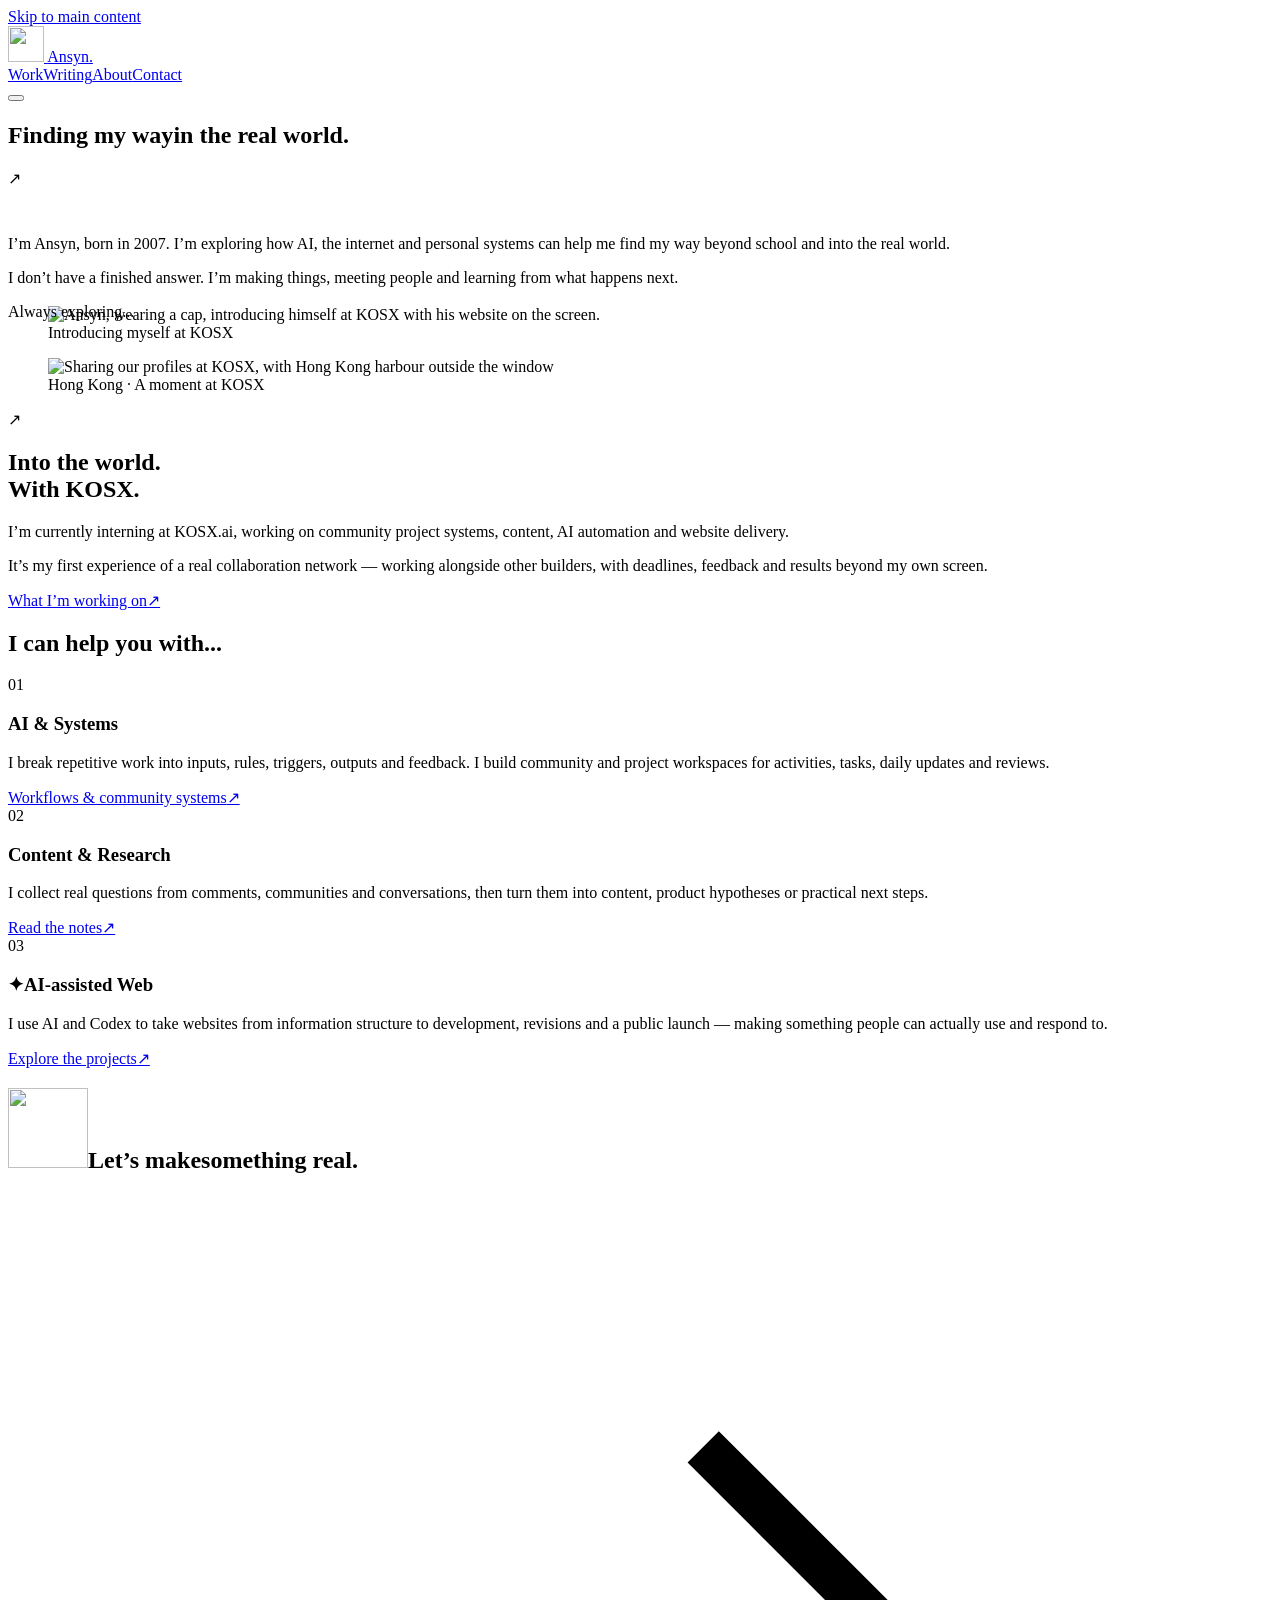
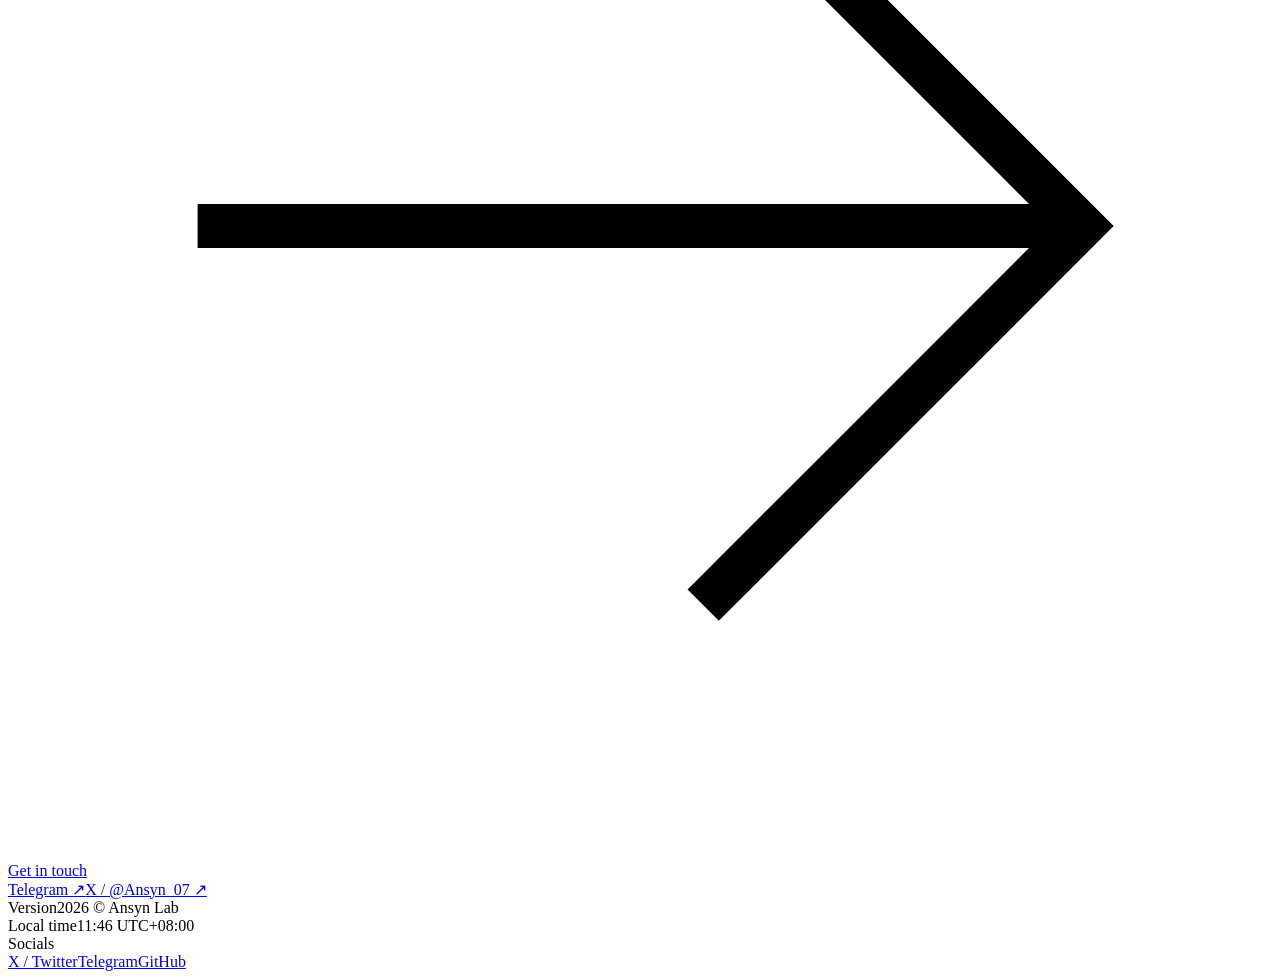
==== about/index.html @ e13b0592 "Add curved page transitions across the site" ====
<!DOCTYPE html><html lang="en"> <head><meta charset="UTF-8"><meta name="viewport" content="width=device-width"><meta name="generator" content="Astro v5.18.2"><meta name="description" content="Born in 2007 and exploring the real world with AI. Learning systems, open-source experiments and collaboration at KOSX."><meta name="keywords" content="安寻, Ansyn, AI个人成长, 07后, 学习系统, Building in public, 个人系统, AI创业, Web3学习"><meta name="theme-color" content="#fdfdfd"><link rel="canonical" href="https://7-an.github.io/ansyn-lab-preview/about/"><link rel="icon" type="image/svg+xml" href="/ansyn-lab-preview/favicon.svg"><meta property="og:type" content="website"><meta property="og:locale" content="en_US"><meta property="og:site_name" content="Ansyn Lab"><meta property="og:title" content="About Ansyn | Ansyn Lab"><meta property="og:description" content="Born in 2007 and exploring the real world with AI. Learning systems, open-source experiments and collaboration at KOSX."><meta property="og:url" content="https://7-an.github.io/ansyn-lab-preview/about/"><meta property="og:image" content="https://7-an.github.io/ansyn-lab-preview/og.png"><meta name="twitter:card" content="summary_large_image"><meta name="twitter:title" content="About Ansyn | Ansyn Lab"><meta name="twitter:description" content="Born in 2007 and exploring the real world with AI. Learning systems, open-source experiments and collaboration at KOSX."><meta name="twitter:image" content="https://7-an.github.io/ansyn-lab-preview/og.png"><title>About Ansyn | Ansyn Lab</title><script>
      document.documentElement.classList.add("js");
      try { document.documentElement.lang = localStorage.getItem("ansyn-language") === "zh-CN" ? "zh-CN" : "en"; } catch { /* Use English when storage is unavailable. */ }
    </script><script>
      try {
        const pending = JSON.parse(sessionStorage.getItem('ansyn-page-transition') || 'null');
        sessionStorage.removeItem('ansyn-page-transition');
        const reduced = matchMedia('(prefers-reduced-motion: reduce)').matches || new URLSearchParams(location.search).get('motion') === 'reduce';
        if (pending && pending.url === location.href && Date.now() - pending.at < 20000 && !reduced) {
          document.documentElement.dataset.transitionIncoming = '';
          document.documentElement.dataset.transitionTitle = String(pending.title).slice(0, 40);
          if (pending.keyboard) document.documentElement.dataset.transitionKeyboard = '';
          // Fail open if a module fails to load: the page remains usable.
          setTimeout(() => {
            if (!document.documentElement.hasAttribute('data-transition-incoming')) return;
            window.dispatchEvent(new Event('page-transition-release'));
            const curtain = document.querySelector('[data-page-transition]');
            if (curtain?.open) curtain.close();
            document.documentElement.removeAttribute('data-transition-incoming');
            document.documentElement.removeAttribute('data-page-transitioning');
          }, 6000);
        }
      } catch { /* Direct navigation remains available without session storage. */ }
    </script><script type="application/ld+json">{"@context":"https://schema.org","@type":"WebSite","name":"About Ansyn | Ansyn Lab","headline":"About Ansyn | Ansyn Lab","description":"Born in 2007 and exploring the real world with AI. Learning systems, open-source experiments and collaboration at KOSX.","url":"https://7-an.github.io/ansyn-lab-preview/about/","inLanguage":"en","author":{"@type":"Person","name":"安寻 Ansyn","url":"https://ansyn-lab.vercel.app","sameAs":["https://x.com/Ansyn_07","https://t.me/Ansyn_7"]}}</script><link rel="stylesheet" href="/ansyn-lab-preview/_astro/about.DKI-j1vG.css">
<link rel="stylesheet" href="/ansyn-lab-preview/_astro/about.D10Y-CHf.css">
<link rel="stylesheet" href="/ansyn-lab-preview/_astro/about.BimzrErr.css"><meta name="robots" content="noindex, nofollow" /></head> <body data-native-scroll="true"> <dialog class="page-transition" data-page-transition aria-labelledby="page-transition-label" data-preserve-language data-lenis-prevent> <div class="page-transition-screen" aria-hidden="true"> <div class="page-transition-curve is-top"><i></i></div> <div class="page-transition-curve is-bottom"><i></i></div> </div> <p id="page-transition-label" class="page-transition-label"><span aria-hidden="true"></span><span data-transition-label></span></p> </dialog> <script>
  // Populate the handoff before the first paint, even while modules are loading.
  const transitionLabel = document.querySelector('[data-transition-label]');
  if (transitionLabel) transitionLabel.textContent = document.documentElement.dataset.transitionTitle || '';
</script> <script type="module" src="/ansyn-lab-preview/_astro/PageTransition.astro_astro_type_script_index_0_lang.D34nHIJd.js"></script>  <a class="skip-link" href="#main-content">Skip to main content</a>  <main id="main-content">  <script>
  if (new URLSearchParams(location.search).get("motion") === "reduce") document.documentElement.setAttribute("data-reduced", "");
</script> <div class="about-page" lang="en"> <header class="site-navigation" data-site-navigation data-astro-cid-3ef6ksr2> <a class="site-identity" href="/ansyn-lab-preview/" aria-label="Ansyn Lab home" data-astro-cid-3ef6ksr2> <img src="/ansyn-lab-preview/ansyn-avatar-transparent.png" alt="" width="36" height="36" data-astro-cid-3ef6ksr2> <span class="site-identity-name" data-astro-cid-3ef6ksr2>Ansyn<span class="site-identity-dot" data-astro-cid-3ef6ksr2>.</span></span> </a> <nav class="site-nav-links" aria-label="Main navigation" data-astro-cid-3ef6ksr2> <a href="/ansyn-lab-preview/work/" data-astro-cid-3ef6ksr2>Work</a><a href="/ansyn-lab-preview/writing/" data-astro-cid-3ef6ksr2>Writing</a><a href="/ansyn-lab-preview/about/" data-astro-cid-3ef6ksr2 aria-current="page">About</a><a href="#contact" data-astro-cid-3ef6ksr2>Contact</a> <button class="language-switch" data-language-toggle type="button" hidden aria-label="Switch to Chinese" data-astro-cid-3ef6ksr2>中文</button> </nav> <button class="site-menu-toggle" aria-label="Open navigation menu" aria-haspopup="dialog" aria-controls="site-menu" aria-expanded="false" data-astro-cid-3ef6ksr2><span data-astro-cid-3ef6ksr2></span><span data-astro-cid-3ef6ksr2></span></button> </header> <dialog id="site-menu" class="site-menu" aria-label="Site navigation" data-lenis-prevent data-astro-cid-3ef6ksr2> <div class="site-menu-scrim" data-menu-dismiss aria-hidden="true" data-astro-cid-3ef6ksr2></div> <div class="site-menu-panel" data-astro-cid-3ef6ksr2> <div class="site-menu-curve" aria-hidden="true" data-astro-cid-3ef6ksr2><i data-astro-cid-3ef6ksr2></i></div> <div class="site-menu-inner" data-astro-cid-3ef6ksr2> <div class="menu-language-row" data-astro-cid-3ef6ksr2><p class="site-menu-label" data-astro-cid-3ef6ksr2>Navigation</p><button class="language-switch" data-language-toggle type="button" hidden aria-label="Switch to Chinese" data-astro-cid-3ef6ksr2>中文</button></div> <nav aria-label="Full navigation" data-astro-cid-3ef6ksr2><a style="--menu-index:0" href="/ansyn-lab-preview/" data-astro-cid-3ef6ksr2>Home</a><a style="--menu-index:1" href="/ansyn-lab-preview/work/" data-astro-cid-3ef6ksr2>Work</a><a style="--menu-index:2" href="/ansyn-lab-preview/writing/" data-astro-cid-3ef6ksr2>Writing</a><a style="--menu-index:3" href="/ansyn-lab-preview/about/" data-astro-cid-3ef6ksr2 aria-current="page">About</a><a style="--menu-index:4" href="#contact" data-astro-cid-3ef6ksr2>Contact</a></nav> <div class="site-menu-bottom" data-astro-cid-3ef6ksr2><p class="site-menu-label" data-astro-cid-3ef6ksr2>Elsewhere</p><div class="site-menu-socials" data-astro-cid-3ef6ksr2><a href="https://x.com/Ansyn_07" target="_blank" rel="noreferrer" data-astro-cid-3ef6ksr2>X / Twitter ↗</a><a href="https://t.me/Ansyn_7" target="_blank" rel="noreferrer" data-astro-cid-3ef6ksr2>Telegram ↗</a><a href="https://github.com/7-an" target="_blank" rel="noreferrer" data-astro-cid-3ef6ksr2>GitHub ↗</a></div></div> </div> </div> <button class="site-menu-close" aria-label="Close navigation menu" data-astro-cid-3ef6ksr2><span data-astro-cid-3ef6ksr2></span><span data-astro-cid-3ef6ksr2></span></button> </dialog> <script type="module">const n=document.querySelector("[data-site-navigation]"),t=document.querySelector("#site-menu");if(n&&t){const s=n.querySelector(".site-menu-toggle"),E=n.querySelector(".site-nav-links"),L=n.querySelector(".site-identity"),r=t.querySelector(".site-menu-close"),g=t.querySelector(".site-menu-panel"),S=n.classList.contains("is-home"),v=matchMedia("(max-width: 600px)"),A=matchMedia("(prefers-reduced-motion: reduce)"),y=document.querySelector(".home-footer, .about-contact, .site-footer");let b="",h="",c=!1,a=!1,d=0,o=null;const p=()=>{c=!1;const e=scrollY>180;n.classList.toggle("is-condensed",e),n.classList.toggle("is-dark",!!y&&y.getBoundingClientRect().top<65),E.inert=e||v.matches,s.inert=!e&&!v.matches,L.inert=e&&!S},u=()=>{c||(c=!0,requestAnimationFrame(p))};addEventListener("scroll",u,{passive:!0}),addEventListener("resize",u),addEventListener("pageshow",u),p(),s.addEventListener("click",()=>{t.open||(b=document.body.style.overflow,h=document.documentElement.style.scrollbarGutter,document.documentElement.style.scrollbarGutter="stable",document.body.style.overflow="hidden",r.autofocus=!0,t.showModal(),s.setAttribute("aria-expanded","true"),r.focus({preventScroll:!0}),g.getBoundingClientRect(),d=requestAnimationFrame(()=>t.classList.add("is-visible")))});const i=async e=>{!t.open||a||(a=!0,cancelAnimationFrame(d),t.classList.remove("is-visible"),g.getBoundingClientRect(),!A.matches&&!document.documentElement.hasAttribute("data-reduced")&&await Promise.allSettled(t.getAnimations({subtree:!0}).map(l=>l.finished)),t.close(),a=!1,e?.())};r.addEventListener("click",()=>{i()}),t.addEventListener("cancel",e=>{e.preventDefault(),i()}),t.addEventListener("click",e=>{const l=e.target instanceof Element?e.target:null,m=l?.closest("a");if(m){const f=m.getAttribute("href")??"";!e.metaKey&&!e.ctrlKey&&!e.shiftKey&&!e.altKey&&m.target!=="_blank"&&(e.preventDefault(),o=f.startsWith("#")?document.getElementById(f.slice(1)):null,i(()=>location.assign(f)))}else l?.hasAttribute("data-menu-dismiss")&&i()}),t.addEventListener("close",()=>{cancelAnimationFrame(d),t.classList.remove("is-visible"),document.body.style.overflow=b,document.documentElement.style.scrollbarGutter=h,s.setAttribute("aria-expanded","false"),o?(o.setAttribute("tabindex","-1"),o.focus({preventScroll:!0}),o=null):s.focus({preventScroll:!0})})}</script>  <div class="about-light"> <section class="about-intro about-medium" aria-labelledby="about-title"> <h1 id="about-title"><span>Finding my way</span><span>in the real world.</span></h1> </section> <div class="about-divider about-medium" aria-hidden="true"> <div class="about-rule"></div> <div class="about-digital-ball"><div class="about-wire-globe" aria-hidden="true"><div class="about-globe-wrap"><i></i><i></i><i></i><b></b><b></b></div></div></div> </div> <section class="about-photo-section about-wide" aria-label="About Ansyn"> <div class="about-intro-copy"><span class="about-arrow" aria-hidden="true">↗</span> <div data-about-drift="0.04"><p>I’m Ansyn, born in 2007. I’m exploring how AI, the internet and personal systems can help me find my way beyond school and into the real world.</p><p>I don’t have a finished answer. I’m making things, meeting people and learning from what happens next.</p><p class="about-exploring">Always exploring<span class="about-dots">...</span></p></div> </div> <figure class="about-main-photo"><div class="about-image-window"><img src="/ansyn-lab-preview/images/kosx-introduction-original.jpg" alt="Ansyn, wearing a cap, introducing himself at KOSX with his website on the screen." width="3235" height="1819" fetchpriority="high"></div><figcaption>Introducing myself at KOSX</figcaption></figure> </section> <section class="about-chapter about-medium" id="kosx-chapter" aria-labelledby="about-chapter-title"> <figure><div class="about-image-window"><img src="/ansyn-lab-preview/images/kosx-field-note.jpg" alt="Sharing our profiles at KOSX, with Hong Kong harbour outside the window" width="1200" height="1594" loading="lazy"></div><figcaption>Hong Kong · A moment at KOSX</figcaption></figure> <div class="about-chapter-copy"><span class="about-chapter-mark" aria-hidden="true">↗</span><h2 id="about-chapter-title">Into the world.<br>With KOSX.</h2><p>I’m currently interning at KOSX.ai, working on community project systems, content, AI automation and website delivery.</p><p>It’s my first experience of a real collaboration network — working alongside other builders, with deadlines, feedback and results beyond my own screen.</p><a class="about-inline-link" href="/ansyn-lab-preview/work/#kosx">What I’m working on<span aria-hidden="true">↗</span></a></div> </section> <section class="about-practices about-wide" id="capabilities" aria-labelledby="about-practices-title"> <h2 id="about-practices-title">I can help you with<span class="about-dots">...</span></h2> <div class="about-practice-grid"><article><span class="about-number">01</span><div class="about-rule"></div><h3>AI &amp; Systems</h3><p>I break repetitive work into inputs, rules, triggers, outputs and feedback. I build community and project workspaces for activities, tasks, daily updates and reviews.</p><a class="about-inline-link" href="/ansyn-lab-preview/work/#kosx">Workflows &amp; community systems<span aria-hidden="true">↗</span></a></article><article><span class="about-number">02</span><div class="about-rule"></div><h3>Content &amp; Research</h3><p>I collect real questions from comments, communities and conversations, then turn them into content, product hypotheses or practical next steps.</p><a class="about-inline-link" href="/ansyn-lab-preview/writing/">Read the notes<span aria-hidden="true">↗</span></a></article><article><span class="about-number">03</span><div class="about-rule"></div><h3><span class="about-spark" aria-hidden="true">✦</span>AI-assisted Web</h3><p>I use AI and Codex to take websites from information structure to development, revisions and a public launch — making something people can actually use and respond to.</p><a class="about-inline-link" href="/ansyn-lab-preview/work/">Explore the projects<span aria-hidden="true">↗</span></a></article></div> </section> </div> </div> <script type="module">function q(){const o=document.querySelector(".about-page");if(!o)return;const u=matchMedia("(prefers-reduced-motion: reduce)"),b=()=>u.matches||document.documentElement.hasAttribute("data-reduced")||new URLSearchParams(location.search).get("motion")==="reduce",d=o.querySelector(".about-light"),l=o.querySelector(".about-practices"),h=o.querySelector(".about-photo-section"),g=o.querySelector(".about-arrow"),m=o.querySelector(".about-spark"),y=[...o.querySelectorAll("[data-about-image]")],p=o.querySelector("[data-about-drift]"),a=n=>Math.max(0,Math.min(1,n));let c=!1;const f=()=>{c=!1;const n=innerHeight,r=b();if(d&&l){const e=l.getBoundingClientRect(),t=a((n-e.top+e.height*.25)/(e.height*1.25)),s=Math.round(253-13*(r?1:t));d.style.setProperty("--about-surface",`rgb(${s},${s},${s})`),m&&(m.style.transform=r?"none":`rotate(${t*90}deg)`)}for(const e of y){const t=e.parentElement.getBoundingClientRect(),s=a((n-t.top)/(n+t.height));e.style.transform=r?"none":`translateY(${(s-.5)*t.height*.12}px)`}if(h){const e=h.getBoundingClientRect(),t=a((n-e.top)/(n+e.height));g&&(g.style.transform=`rotate(${45+(r?0:t*60)}deg)`),p&&(p.style.transform=r?"none":`translateY(${t*45}px)`)}},i=()=>{c||(c=!0,requestAnimationFrame(f))};addEventListener("scroll",i,{passive:!0}),addEventListener("resize",i),u.addEventListener("change",i),f()}q();</script>   </main> <footer id="contact" class="about-contact" lang="en"> <span id="about-contact" class="about-contact-anchor" aria-hidden="true"></span> <div class="about-footer-curve" aria-hidden="true"></div> <div class="about-contact-inner"> <div class="about-contact-heading"><h2><span><img src="/ansyn-lab-preview/ansyn-avatar-transparent.png" alt="" width="80" height="80">Let’s make</span><span>something real.</span></h2><span class="about-contact-arrow" aria-hidden="true"><svg viewBox="0 0 40 40" fill="none"><path d="M6 20h28M22 8l12 12-12 12" stroke="currentColor" stroke-width="1.4"></path></svg></span></div> <div class="about-contact-rule"><a class="about-contact-ball" href="https://t.me/Ansyn_7" target="_blank" rel="noreferrer" data-magnet>Get in touch</a></div> <div class="about-contact-links"><a href="https://t.me/Ansyn_7" target="_blank" rel="noreferrer" data-magnet><span>Telegram ↗</span></a><a href="https://x.com/Ansyn_07" target="_blank" rel="noreferrer" data-magnet><span>X / @Ansyn_07 ↗</span></a></div> </div> <div class="about-contact-bottom"><div><span class="about-micro">Version</span><span>2026 © Ansyn Lab</span></div><div><span class="about-micro">Local time</span><span><time data-about-time></time> UTC+08:00</span></div><div class="about-contact-socials"><span class="about-micro">Socials</span><nav aria-label="Social links"><a href="https://x.com/Ansyn_07" target="_blank" rel="noreferrer">X / Twitter</a><a href="https://t.me/Ansyn_7" target="_blank" rel="noreferrer">Telegram</a><a href="https://github.com/7-an" target="_blank" rel="noreferrer">GitHub</a></nav></div></div> </footer> <script type="module">function v(){const e=document.querySelector(".about-contact");if(!e)return;const u=matchMedia("(prefers-reduced-motion: reduce)"),i=()=>u.matches||document.documentElement.hasAttribute("data-reduced")||new URLSearchParams(location.search).get("motion")==="reduce",s=e.querySelector(".about-contact-arrow"),c=e.querySelector(".about-contact-ball");let h=0;const f=()=>{h=0;const t=e.getBoundingClientRect(),o=Math.max(0,Math.min(1,(innerHeight-t.top)/Math.min(innerHeight,t.height))),a=Math.max(140,Math.min(220,innerHeight*.22));if(e.style.setProperty("--about-curve",`${i()?0:(1-o)*a}px`),e.style.setProperty("--about-footer-drift",`${i()?0:(1-o)*-65}px`),document.body.classList.toggle("about-dark-footer",t.top<innerHeight-40),s&&c){const r=s.getBoundingClientRect(),d=c.getBoundingClientRect(),b=Math.atan2(d.top+d.height/2-r.top-r.height/2,d.left+d.width/2-r.left-r.width/2)*180/Math.PI;s.style.setProperty("--contact-arrow-angle",`${b}deg`)}},n=()=>{h||(h=requestAnimationFrame(f))};if(addEventListener("scroll",n,{passive:!0}),addEventListener("resize",n),addEventListener("pageshow",n),u.addEventListener("change",n),"ResizeObserver"in window){const t=new ResizeObserver(n);t.observe(e),s?.parentElement&&t.observe(s.parentElement)}f();const l=e.querySelector("[data-about-time]"),m=new Intl.DateTimeFormat("en-GB",{timeZone:"Asia/Shanghai",hour:"2-digit",minute:"2-digit",hour12:!1}),g=()=>{const t=new Date;l&&(l.textContent=m.format(t),l.setAttribute("datetime",t.toISOString()))};g();const p=setInterval(g,3e4);addEventListener("pagehide",()=>clearInterval(p),{once:!0}),e.querySelectorAll("[data-magnet]").forEach(t=>{let o;t.addEventListener("pointermove",a=>{if(i()||a.pointerType!=="mouse"||innerWidth<600)return;const r=t.getBoundingClientRect();o?.cancel(),t.style.transform=`translate(${(a.clientX-r.left-r.width/2)*.18}px,${(a.clientY-r.top-r.height/2)*.18}px)`,t===c&&n()}),t.addEventListener("pointerleave",()=>{const a=t.style.transform||"translate(0,0)";t.style.transform="translate(0,0)",t===c&&n(),!i()&&(o=t.animate([{transform:a},{transform:"translate(-2px,1px)",offset:.55},{transform:"translate(0,0)"}],{duration:650,easing:"cubic-bezier(.16,1,.3,1)"}),t===c&&o.finished.then(n).catch(()=>{}))}),u.addEventListener("change",()=>{i()&&(o?.cancel(),t.style.transform="none",n())})})}v();</script>  <script type="module" src="/ansyn-lab-preview/_astro/BaseLayout.astro_astro_type_script_index_0_lang.D_LC0S1R.js"></script> <!-- Background music is temporarily disabled; retain MusicToggle for a future licensed track. --> <script type="module" src="/ansyn-lab-preview/_astro/BaseLayout.astro_astro_type_script_index_1_lang.D2a7Ufsa.js"></script> </body> </html>
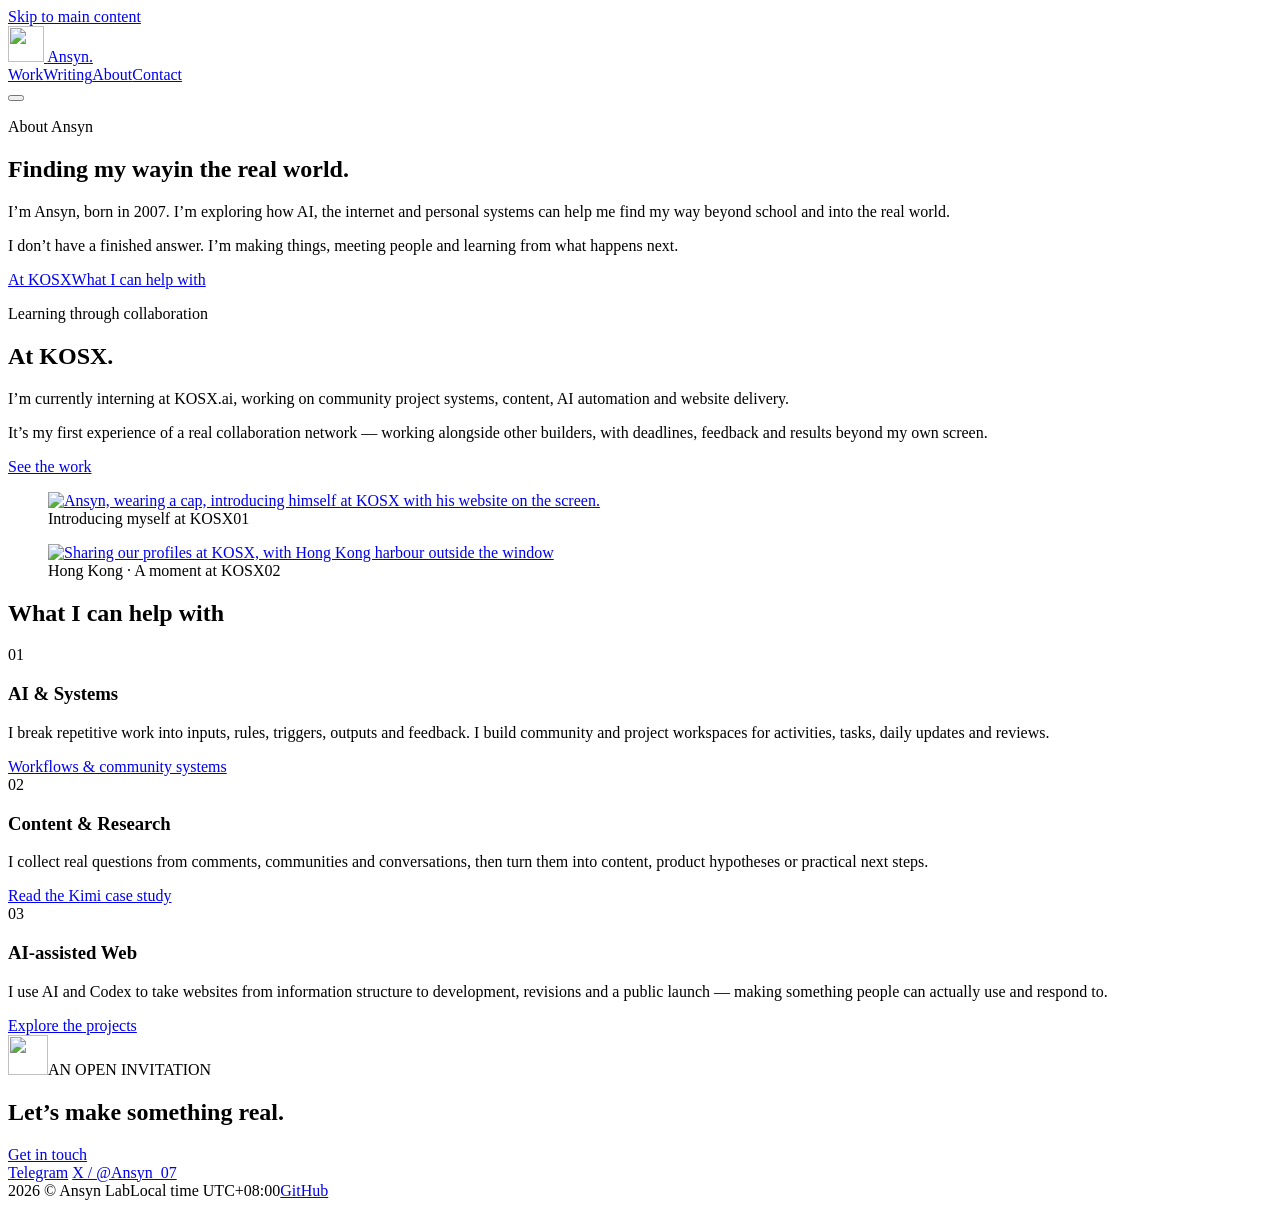
==== commit 3140f2e0: "checkpoint: preserve reviewed Ansyn preview before publication" ====
--- a/about/index.html
+++ b/about/index.html
@@ -1,32 +1,131 @@
-<!DOCTYPE html><html lang="en"> <head><meta charset="UTF-8"><meta name="viewport" content="width=device-width"><meta name="generator" content="Astro v5.18.2"><meta name="description" content="Born in 2007 and exploring the real world with AI. Learning systems, open-source experiments and collaboration at KOSX."><meta name="keywords" content="安寻, Ansyn, AI个人成长, 07后, 学习系统, Building in public, 个人系统, AI创业, Web3学习"><meta name="theme-color" content="#fdfdfd"><link rel="canonical" href="https://7-an.github.io/ansyn-lab-preview/about/"><link rel="icon" type="image/svg+xml" href="/ansyn-lab-preview/favicon.svg"><meta property="og:type" content="website"><meta property="og:locale" content="en_US"><meta property="og:site_name" content="Ansyn Lab"><meta property="og:title" content="About Ansyn | Ansyn Lab"><meta property="og:description" content="Born in 2007 and exploring the real world with AI. Learning systems, open-source experiments and collaboration at KOSX."><meta property="og:url" content="https://7-an.github.io/ansyn-lab-preview/about/"><meta property="og:image" content="https://7-an.github.io/ansyn-lab-preview/og.png"><meta name="twitter:card" content="summary_large_image"><meta name="twitter:title" content="About Ansyn | Ansyn Lab"><meta name="twitter:description" content="Born in 2007 and exploring the real world with AI. Learning systems, open-source experiments and collaboration at KOSX."><meta name="twitter:image" content="https://7-an.github.io/ansyn-lab-preview/og.png"><title>About Ansyn | Ansyn Lab</title><script>
+<!DOCTYPE html><html lang="en" data-page-name-en="About" data-page-name-zh="关于">
+<head><meta charset="UTF-8"><meta name="viewport" content="width=device-width"><meta name="generator" content="Astro v5.18.2"><meta name="description" content="Born in 2007 and exploring the real world with AI. Learning systems, open-source experiments and collaboration at KOSX."><meta name="keywords" content="安寻, Ansyn, AI个人成长, 07后, 学习系统, Building in public, 个人系统, AI创业, Web3学习"><meta name="theme-color" content="#fdfdfd"><link rel="canonical" href="https://7-an.github.io/ansyn-lab-preview/about/"><link rel="icon" type="image/png" sizes="32x32" href="/ansyn-lab-preview/favicon-avatar-32.png"><link rel="icon" type="image/svg+xml" href="/ansyn-lab-preview/favicon-avatar.svg"><meta property="og:type" content="website"><meta property="og:locale" content="en_US"><meta property="og:site_name" content="Ansyn Lab"><meta property="og:title" content="About Ansyn | Ansyn Lab"><meta property="og:description" content="Born in 2007 and exploring the real world with AI. Learning systems, open-source experiments and collaboration at KOSX."><meta property="og:url" content="https://7-an.github.io/ansyn-lab-preview/about/"><meta property="og:image" content="https://7-an.github.io/ansyn-lab-preview/og.png"><meta name="twitter:card" content="summary_large_image"><meta name="twitter:title" content="About Ansyn | Ansyn Lab"><meta name="twitter:description" content="Born in 2007 and exploring the real world with AI. Learning systems, open-source experiments and collaboration at KOSX."><meta name="twitter:image" content="https://7-an.github.io/ansyn-lab-preview/og.png"><title>About Ansyn | Ansyn Lab</title><script>
       document.documentElement.classList.add("js");
       try { document.documentElement.lang = localStorage.getItem("ansyn-language") === "zh-CN" ? "zh-CN" : "en"; } catch { /* Use English when storage is unavailable. */ }
     </script><script>
+      let pending = null;
       try {
-        const pending = JSON.parse(sessionStorage.getItem('ansyn-page-transition') || 'null');
+        pending = JSON.parse(sessionStorage.getItem('ansyn-page-transition') || 'null');
         sessionStorage.removeItem('ansyn-page-transition');
-        const reduced = matchMedia('(prefers-reduced-motion: reduce)').matches || new URLSearchParams(location.search).get('motion') === 'reduce';
-        if (pending && pending.url === location.href && Date.now() - pending.at < 20000 && !reduced) {
-          document.documentElement.dataset.transitionIncoming = '';
-          document.documentElement.dataset.transitionTitle = String(pending.title).slice(0, 40);
-          if (pending.keyboard) document.documentElement.dataset.transitionKeyboard = '';
-          // Fail open if a module fails to load: the page remains usable.
-          setTimeout(() => {
-            if (!document.documentElement.hasAttribute('data-transition-incoming')) return;
-            window.dispatchEvent(new Event('page-transition-release'));
-            const curtain = document.querySelector('[data-page-transition]');
-            if (curtain?.open) curtain.close();
-            document.documentElement.removeAttribute('data-transition-incoming');
-            document.documentElement.removeAttribute('data-page-transitioning');
-          }, 6000);
-        }
-      } catch { /* Direct navigation remains available without session storage. */ }
+      } catch { /* Direct entry also works when storage is unavailable. */ }
+      const reduced = matchMedia('(prefers-reduced-motion: reduce)').matches || new URLSearchParams(location.search).get('motion') === 'reduce';
+      const root = document.documentElement;
+      const reloading = performance.getEntriesByType('navigation')[0]?.type === 'reload';
+      const handoff = !reloading && pending && pending.url === location.href && Date.now() - pending.at < 20000;
+      if (!reduced && (!root.hasAttribute('data-home-page') || handoff)) {
+        root.dataset.transitionIncoming = '';
+        root.dataset.transitionTitle = handoff
+          ? String(pending.title).slice(0, 40)
+          : (root.lang === 'zh-CN' ? root.dataset.pageNameZh : root.dataset.pageNameEn);
+        if (handoff && pending.keyboard) root.dataset.transitionKeyboard = '';
+        // Home enters with a curtain only after navigation from another page.
+        // Fail open if a module cannot load.
+        setTimeout(() => {
+          if (!root.hasAttribute('data-transition-incoming')) return;
+          window.dispatchEvent(new Event('page-transition-release'));
+          const curtain = document.querySelector('[data-page-transition]');
+          if (curtain?.open) curtain.close();
+          root.removeAttribute('data-transition-incoming');
+          root.removeAttribute('data-page-transitioning');
+        }, 6000);
+      }
     </script><script type="application/ld+json">{"@context":"https://schema.org","@type":"WebSite","name":"About Ansyn | Ansyn Lab","headline":"About Ansyn | Ansyn Lab","description":"Born in 2007 and exploring the real world with AI. Learning systems, open-source experiments and collaboration at KOSX.","url":"https://7-an.github.io/ansyn-lab-preview/about/","inLanguage":"en","author":{"@type":"Person","name":"安寻 Ansyn","url":"https://ansyn-lab.vercel.app","sameAs":["https://x.com/Ansyn_07","https://t.me/Ansyn_7"]}}</script><link rel="stylesheet" href="/ansyn-lab-preview/_astro/about.DKI-j1vG.css">
 <link rel="stylesheet" href="/ansyn-lab-preview/_astro/about.D10Y-CHf.css">
-<link rel="stylesheet" href="/ansyn-lab-preview/_astro/about.BimzrErr.css"><meta name="robots" content="noindex, nofollow" /></head> <body data-native-scroll="true"> <dialog class="page-transition" data-page-transition aria-labelledby="page-transition-label" data-preserve-language data-lenis-prevent> <div class="page-transition-screen" aria-hidden="true"> <div class="page-transition-curve is-top"><i></i></div> <div class="page-transition-curve is-bottom"><i></i></div> </div> <p id="page-transition-label" class="page-transition-label"><span aria-hidden="true"></span><span data-transition-label></span></p> </dialog> <script>
+<link rel="stylesheet" href="/ansyn-lab-preview/_astro/about.BimzrErr.css"><meta name="robots" content="noindex, nofollow" /><link rel="stylesheet" href="/ansyn-lab-preview/ansyn-patch.css?v=11"><link rel="stylesheet" href="/ansyn-lab-preview/refinements/about.css?v=15"><script defer src="/ansyn-lab-preview/ansyn-patch.js?v=11"></script><link rel="stylesheet" href="/ansyn-lab-preview/refinements/interaction.css?v=15"><script defer src="/ansyn-lab-preview/refinements/interaction.js?v=15"></script></head>
+<body>
+<dialog class="page-transition" data-page-transition aria-labelledby="page-transition-label" data-preserve-language data-lenis-prevent>
+<div class="page-transition-screen" aria-hidden="true">
+<div class="page-transition-curve is-top"><i></i></div>
+<div class="page-transition-curve is-bottom"><i></i></div>
+</div>
+<p id="page-transition-label" class="page-transition-label"><span aria-hidden="true"></span><span data-transition-label></span></p>
+</dialog>
+<script>
   // Populate the handoff before the first paint, even while modules are loading.
   const transitionLabel = document.querySelector('[data-transition-label]');
   if (transitionLabel) transitionLabel.textContent = document.documentElement.dataset.transitionTitle || '';
-</script> <script type="module" src="/ansyn-lab-preview/_astro/PageTransition.astro_astro_type_script_index_0_lang.D34nHIJd.js"></script>  <a class="skip-link" href="#main-content">Skip to main content</a>  <main id="main-content">  <script>
+</script>
+<script type="module" src="/ansyn-lab-preview/_astro/PageTransition.astro_astro_type_script_index_0_lang.DJekW2u4.js"></script>  <a class="skip-link" href="#main-content">Skip to main content</a>  <main id="main-content">  <script>
   if (new URLSearchParams(location.search).get("motion") === "reduce") document.documentElement.setAttribute("data-reduced", "");
-</script> <div class="about-page" lang="en"> <header class="site-navigation" data-site-navigation data-astro-cid-3ef6ksr2> <a class="site-identity" href="/ansyn-lab-preview/" aria-label="Ansyn Lab home" data-astro-cid-3ef6ksr2> <img src="/ansyn-lab-preview/ansyn-avatar-transparent.png" alt="" width="36" height="36" data-astro-cid-3ef6ksr2> <span class="site-identity-name" data-astro-cid-3ef6ksr2>Ansyn<span class="site-identity-dot" data-astro-cid-3ef6ksr2>.</span></span> </a> <nav class="site-nav-links" aria-label="Main navigation" data-astro-cid-3ef6ksr2> <a href="/ansyn-lab-preview/work/" data-astro-cid-3ef6ksr2>Work</a><a href="/ansyn-lab-preview/writing/" data-astro-cid-3ef6ksr2>Writing</a><a href="/ansyn-lab-preview/about/" data-astro-cid-3ef6ksr2 aria-current="page">About</a><a href="#contact" data-astro-cid-3ef6ksr2>Contact</a> <button class="language-switch" data-language-toggle type="button" hidden aria-label="Switch to Chinese" data-astro-cid-3ef6ksr2>中文</button> </nav> <button class="site-menu-toggle" aria-label="Open navigation menu" aria-haspopup="dialog" aria-controls="site-menu" aria-expanded="false" data-astro-cid-3ef6ksr2><span data-astro-cid-3ef6ksr2></span><span data-astro-cid-3ef6ksr2></span></button> </header> <dialog id="site-menu" class="site-menu" aria-label="Site navigation" data-lenis-prevent data-astro-cid-3ef6ksr2> <div class="site-menu-scrim" data-menu-dismiss aria-hidden="true" data-astro-cid-3ef6ksr2></div> <div class="site-menu-panel" data-astro-cid-3ef6ksr2> <div class="site-menu-curve" aria-hidden="true" data-astro-cid-3ef6ksr2><i data-astro-cid-3ef6ksr2></i></div> <div class="site-menu-inner" data-astro-cid-3ef6ksr2> <div class="menu-language-row" data-astro-cid-3ef6ksr2><p class="site-menu-label" data-astro-cid-3ef6ksr2>Navigation</p><button class="language-switch" data-language-toggle type="button" hidden aria-label="Switch to Chinese" data-astro-cid-3ef6ksr2>中文</button></div> <nav aria-label="Full navigation" data-astro-cid-3ef6ksr2><a style="--menu-index:0" href="/ansyn-lab-preview/" data-astro-cid-3ef6ksr2>Home</a><a style="--menu-index:1" href="/ansyn-lab-preview/work/" data-astro-cid-3ef6ksr2>Work</a><a style="--menu-index:2" href="/ansyn-lab-preview/writing/" data-astro-cid-3ef6ksr2>Writing</a><a style="--menu-index:3" href="/ansyn-lab-preview/about/" data-astro-cid-3ef6ksr2 aria-current="page">About</a><a style="--menu-index:4" href="#contact" data-astro-cid-3ef6ksr2>Contact</a></nav> <div class="site-menu-bottom" data-astro-cid-3ef6ksr2><p class="site-menu-label" data-astro-cid-3ef6ksr2>Elsewhere</p><div class="site-menu-socials" data-astro-cid-3ef6ksr2><a href="https://x.com/Ansyn_07" target="_blank" rel="noreferrer" data-astro-cid-3ef6ksr2>X / Twitter ↗</a><a href="https://t.me/Ansyn_7" target="_blank" rel="noreferrer" data-astro-cid-3ef6ksr2>Telegram ↗</a><a href="https://github.com/7-an" target="_blank" rel="noreferrer" data-astro-cid-3ef6ksr2>GitHub ↗</a></div></div> </div> </div> <button class="site-menu-close" aria-label="Close navigation menu" data-astro-cid-3ef6ksr2><span data-astro-cid-3ef6ksr2></span><span data-astro-cid-3ef6ksr2></span></button> </dialog> <script type="module">const n=document.querySelector("[data-site-navigation]"),t=document.querySelector("#site-menu");if(n&&t){const s=n.querySelector(".site-menu-toggle"),E=n.querySelector(".site-nav-links"),L=n.querySelector(".site-identity"),r=t.querySelector(".site-menu-close"),g=t.querySelector(".site-menu-panel"),S=n.classList.contains("is-home"),v=matchMedia("(max-width: 600px)"),A=matchMedia("(prefers-reduced-motion: reduce)"),y=document.querySelector(".home-footer, .about-contact, .site-footer");let b="",h="",c=!1,a=!1,d=0,o=null;const p=()=>{c=!1;const e=scrollY>180;n.classList.toggle("is-condensed",e),n.classList.toggle("is-dark",!!y&&y.getBoundingClientRect().top<65),E.inert=e||v.matches,s.inert=!e&&!v.matches,L.inert=e&&!S},u=()=>{c||(c=!0,requestAnimationFrame(p))};addEventListener("scroll",u,{passive:!0}),addEventListener("resize",u),addEventListener("pageshow",u),p(),s.addEventListener("click",()=>{t.open||(b=document.body.style.overflow,h=document.documentElement.style.scrollbarGutter,document.documentElement.style.scrollbarGutter="stable",document.body.style.overflow="hidden",r.autofocus=!0,t.showModal(),s.setAttribute("aria-expanded","true"),r.focus({preventScroll:!0}),g.getBoundingClientRect(),d=requestAnimationFrame(()=>t.classList.add("is-visible")))});const i=async e=>{!t.open||a||(a=!0,cancelAnimationFrame(d),t.classList.remove("is-visible"),g.getBoundingClientRect(),!A.matches&&!document.documentElement.hasAttribute("data-reduced")&&await Promise.allSettled(t.getAnimations({subtree:!0}).map(l=>l.finished)),t.close(),a=!1,e?.())};r.addEventListener("click",()=>{i()}),t.addEventListener("cancel",e=>{e.preventDefault(),i()}),t.addEventListener("click",e=>{const l=e.target instanceof Element?e.target:null,m=l?.closest("a");if(m){const f=m.getAttribute("href")??"";!e.metaKey&&!e.ctrlKey&&!e.shiftKey&&!e.altKey&&m.target!=="_blank"&&(e.preventDefault(),o=f.startsWith("#")?document.getElementById(f.slice(1)):null,i(()=>location.assign(f)))}else l?.hasAttribute("data-menu-dismiss")&&i()}),t.addEventListener("close",()=>{cancelAnimationFrame(d),t.classList.remove("is-visible"),document.body.style.overflow=b,document.documentElement.style.scrollbarGutter=h,s.setAttribute("aria-expanded","false"),o?(o.setAttribute("tabindex","-1"),o.focus({preventScroll:!0}),o=null):s.focus({preventScroll:!0})})}</script>  <div class="about-light"> <section class="about-intro about-medium" aria-labelledby="about-title"> <h1 id="about-title"><span>Finding my way</span><span>in the real world.</span></h1> </section> <div class="about-divider about-medium" aria-hidden="true"> <div class="about-rule"></div> <div class="about-digital-ball"><div class="about-wire-globe" aria-hidden="true"><div class="about-globe-wrap"><i></i><i></i><i></i><b></b><b></b></div></div></div> </div> <section class="about-photo-section about-wide" aria-label="About Ansyn"> <div class="about-intro-copy"><span class="about-arrow" aria-hidden="true">↗</span> <div data-about-drift="0.04"><p>I’m Ansyn, born in 2007. I’m exploring how AI, the internet and personal systems can help me find my way beyond school and into the real world.</p><p>I don’t have a finished answer. I’m making things, meeting people and learning from what happens next.</p><p class="about-exploring">Always exploring<span class="about-dots">...</span></p></div> </div> <figure class="about-main-photo"><div class="about-image-window"><img src="/ansyn-lab-preview/images/kosx-introduction-original.jpg" alt="Ansyn, wearing a cap, introducing himself at KOSX with his website on the screen." width="3235" height="1819" fetchpriority="high"></div><figcaption>Introducing myself at KOSX</figcaption></figure> </section> <section class="about-chapter about-medium" id="kosx-chapter" aria-labelledby="about-chapter-title"> <figure><div class="about-image-window"><img src="/ansyn-lab-preview/images/kosx-field-note.jpg" alt="Sharing our profiles at KOSX, with Hong Kong harbour outside the window" width="1200" height="1594" loading="lazy"></div><figcaption>Hong Kong · A moment at KOSX</figcaption></figure> <div class="about-chapter-copy"><span class="about-chapter-mark" aria-hidden="true">↗</span><h2 id="about-chapter-title">Into the world.<br>With KOSX.</h2><p>I’m currently interning at KOSX.ai, working on community project systems, content, AI automation and website delivery.</p><p>It’s my first experience of a real collaboration network — working alongside other builders, with deadlines, feedback and results beyond my own screen.</p><a class="about-inline-link" href="/ansyn-lab-preview/work/#kosx">What I’m working on<span aria-hidden="true">↗</span></a></div> </section> <section class="about-practices about-wide" id="capabilities" aria-labelledby="about-practices-title"> <h2 id="about-practices-title">I can help you with<span class="about-dots">...</span></h2> <div class="about-practice-grid"><article><span class="about-number">01</span><div class="about-rule"></div><h3>AI &amp; Systems</h3><p>I break repetitive work into inputs, rules, triggers, outputs and feedback. I build community and project workspaces for activities, tasks, daily updates and reviews.</p><a class="about-inline-link" href="/ansyn-lab-preview/work/#kosx">Workflows &amp; community systems<span aria-hidden="true">↗</span></a></article><article><span class="about-number">02</span><div class="about-rule"></div><h3>Content &amp; Research</h3><p>I collect real questions from comments, communities and conversations, then turn them into content, product hypotheses or practical next steps.</p><a class="about-inline-link" href="/ansyn-lab-preview/writing/">Read the notes<span aria-hidden="true">↗</span></a></article><article><span class="about-number">03</span><div class="about-rule"></div><h3><span class="about-spark" aria-hidden="true">✦</span>AI-assisted Web</h3><p>I use AI and Codex to take websites from information structure to development, revisions and a public launch — making something people can actually use and respond to.</p><a class="about-inline-link" href="/ansyn-lab-preview/work/">Explore the projects<span aria-hidden="true">↗</span></a></article></div> </section> </div> </div> <script type="module">function q(){const o=document.querySelector(".about-page");if(!o)return;const u=matchMedia("(prefers-reduced-motion: reduce)"),b=()=>u.matches||document.documentElement.hasAttribute("data-reduced")||new URLSearchParams(location.search).get("motion")==="reduce",d=o.querySelector(".about-light"),l=o.querySelector(".about-practices"),h=o.querySelector(".about-photo-section"),g=o.querySelector(".about-arrow"),m=o.querySelector(".about-spark"),y=[...o.querySelectorAll("[data-about-image]")],p=o.querySelector("[data-about-drift]"),a=n=>Math.max(0,Math.min(1,n));let c=!1;const f=()=>{c=!1;const n=innerHeight,r=b();if(d&&l){const e=l.getBoundingClientRect(),t=a((n-e.top+e.height*.25)/(e.height*1.25)),s=Math.round(253-13*(r?1:t));d.style.setProperty("--about-surface",`rgb(${s},${s},${s})`),m&&(m.style.transform=r?"none":`rotate(${t*90}deg)`)}for(const e of y){const t=e.parentElement.getBoundingClientRect(),s=a((n-t.top)/(n+t.height));e.style.transform=r?"none":`translateY(${(s-.5)*t.height*.12}px)`}if(h){const e=h.getBoundingClientRect(),t=a((n-e.top)/(n+e.height));g&&(g.style.transform=`rotate(${45+(r?0:t*60)}deg)`),p&&(p.style.transform=r?"none":`translateY(${t*45}px)`)}},i=()=>{c||(c=!0,requestAnimationFrame(f))};addEventListener("scroll",i,{passive:!0}),addEventListener("resize",i),u.addEventListener("change",i),f()}q();</script>   </main> <footer id="contact" class="about-contact" lang="en"> <span id="about-contact" class="about-contact-anchor" aria-hidden="true"></span> <div class="about-footer-curve" aria-hidden="true"></div> <div class="about-contact-inner"> <div class="about-contact-heading"><h2><span><img src="/ansyn-lab-preview/ansyn-avatar-transparent.png" alt="" width="80" height="80">Let’s make</span><span>something real.</span></h2><span class="about-contact-arrow" aria-hidden="true"><svg viewBox="0 0 40 40" fill="none"><path d="M6 20h28M22 8l12 12-12 12" stroke="currentColor" stroke-width="1.4"></path></svg></span></div> <div class="about-contact-rule"><a class="about-contact-ball" href="https://t.me/Ansyn_7" target="_blank" rel="noreferrer" data-magnet>Get in touch</a></div> <div class="about-contact-links"><a href="https://t.me/Ansyn_7" target="_blank" rel="noreferrer" data-magnet><span>Telegram ↗</span></a><a href="https://x.com/Ansyn_07" target="_blank" rel="noreferrer" data-magnet><span>X / @Ansyn_07 ↗</span></a></div> </div> <div class="about-contact-bottom"><div><span class="about-micro">Version</span><span>2026 © Ansyn Lab</span></div><div><span class="about-micro">Local time</span><span><time data-about-time></time> UTC+08:00</span></div><div class="about-contact-socials"><span class="about-micro">Socials</span><nav aria-label="Social links"><a href="https://x.com/Ansyn_07" target="_blank" rel="noreferrer">X / Twitter</a><a href="https://t.me/Ansyn_7" target="_blank" rel="noreferrer">Telegram</a><a href="https://github.com/7-an" target="_blank" rel="noreferrer">GitHub</a></nav></div></div> </footer> <script type="module">function v(){const e=document.querySelector(".about-contact");if(!e)return;const u=matchMedia("(prefers-reduced-motion: reduce)"),i=()=>u.matches||document.documentElement.hasAttribute("data-reduced")||new URLSearchParams(location.search).get("motion")==="reduce",s=e.querySelector(".about-contact-arrow"),c=e.querySelector(".about-contact-ball");let h=0;const f=()=>{h=0;const t=e.getBoundingClientRect(),o=Math.max(0,Math.min(1,(innerHeight-t.top)/Math.min(innerHeight,t.height))),a=Math.max(140,Math.min(220,innerHeight*.22));if(e.style.setProperty("--about-curve",`${i()?0:(1-o)*a}px`),e.style.setProperty("--about-footer-drift",`${i()?0:(1-o)*-65}px`),document.body.classList.toggle("about-dark-footer",t.top<innerHeight-40),s&&c){const r=s.getBoundingClientRect(),d=c.getBoundingClientRect(),b=Math.atan2(d.top+d.height/2-r.top-r.height/2,d.left+d.width/2-r.left-r.width/2)*180/Math.PI;s.style.setProperty("--contact-arrow-angle",`${b}deg`)}},n=()=>{h||(h=requestAnimationFrame(f))};if(addEventListener("scroll",n,{passive:!0}),addEventListener("resize",n),addEventListener("pageshow",n),u.addEventListener("change",n),"ResizeObserver"in window){const t=new ResizeObserver(n);t.observe(e),s?.parentElement&&t.observe(s.parentElement)}f();const l=e.querySelector("[data-about-time]"),m=new Intl.DateTimeFormat("en-GB",{timeZone:"Asia/Shanghai",hour:"2-digit",minute:"2-digit",hour12:!1}),g=()=>{const t=new Date;l&&(l.textContent=m.format(t),l.setAttribute("datetime",t.toISOString()))};g();const p=setInterval(g,3e4);addEventListener("pagehide",()=>clearInterval(p),{once:!0}),e.querySelectorAll("[data-magnet]").forEach(t=>{let o;t.addEventListener("pointermove",a=>{if(i()||a.pointerType!=="mouse"||innerWidth<600)return;const r=t.getBoundingClientRect();o?.cancel(),t.style.transform=`translate(${(a.clientX-r.left-r.width/2)*.18}px,${(a.clientY-r.top-r.height/2)*.18}px)`,t===c&&n()}),t.addEventListener("pointerleave",()=>{const a=t.style.transform||"translate(0,0)";t.style.transform="translate(0,0)",t===c&&n(),!i()&&(o=t.animate([{transform:a},{transform:"translate(-2px,1px)",offset:.55},{transform:"translate(0,0)"}],{duration:650,easing:"cubic-bezier(.16,1,.3,1)"}),t===c&&o.finished.then(n).catch(()=>{}))}),u.addEventListener("change",()=>{i()&&(o?.cancel(),t.style.transform="none",n())})})}v();</script>  <script type="module" src="/ansyn-lab-preview/_astro/BaseLayout.astro_astro_type_script_index_0_lang.D_LC0S1R.js"></script> <!-- Background music is temporarily disabled; retain MusicToggle for a future licensed track. --> <script type="module" src="/ansyn-lab-preview/_astro/BaseLayout.astro_astro_type_script_index_1_lang.D2a7Ufsa.js"></script> </body> </html>
+</script>
+<div class="about-page" lang="en">
+<header class="site-navigation" data-site-navigation data-astro-cid-3ef6ksr2>
+<a class="site-identity" href="/ansyn-lab-preview/" aria-label="Ansyn Lab home" data-astro-cid-3ef6ksr2>
+<img src="/ansyn-lab-preview/ansyn-avatar-transparent.png" alt="" width="36" height="36" data-astro-cid-3ef6ksr2>
+<span class="site-identity-name" data-astro-cid-3ef6ksr2>Ansyn<span class="site-identity-dot" data-astro-cid-3ef6ksr2>.</span></span>
+</a>
+<nav class="site-nav-links" aria-label="Main navigation" data-astro-cid-3ef6ksr2>
+<a href="/ansyn-lab-preview/work/" data-astro-cid-3ef6ksr2>Work</a><a href="/ansyn-lab-preview/writing/" data-astro-cid-3ef6ksr2>Writing</a><a href="/ansyn-lab-preview/about/" data-astro-cid-3ef6ksr2 aria-current="page">About</a><a href="#contact" data-astro-cid-3ef6ksr2>Contact</a>
+<button class="language-switch" data-language-toggle type="button" hidden aria-label="Switch to Chinese" data-astro-cid-3ef6ksr2>中文</button>
+</nav>
+<button class="site-menu-toggle" aria-label="Open navigation menu" aria-haspopup="dialog" aria-controls="site-menu" aria-expanded="false" data-astro-cid-3ef6ksr2><span data-astro-cid-3ef6ksr2></span><span data-astro-cid-3ef6ksr2></span></button>
+</header>
+<dialog id="site-menu" class="site-menu" aria-label="Site navigation" data-lenis-prevent data-astro-cid-3ef6ksr2>
+<div class="site-menu-scrim" data-menu-dismiss aria-hidden="true" data-astro-cid-3ef6ksr2></div>
+<div class="site-menu-panel" data-astro-cid-3ef6ksr2>
+<div class="site-menu-curve" aria-hidden="true" data-astro-cid-3ef6ksr2><i data-astro-cid-3ef6ksr2></i></div>
+<div class="site-menu-inner" data-astro-cid-3ef6ksr2>
+<div class="menu-language-row" data-astro-cid-3ef6ksr2><p class="site-menu-label" data-astro-cid-3ef6ksr2>Navigation</p><button class="language-switch" data-language-toggle type="button" hidden aria-label="Switch to Chinese" data-astro-cid-3ef6ksr2>中文</button></div>
+<nav aria-label="Full navigation" data-astro-cid-3ef6ksr2><a style="--menu-index:0" href="/ansyn-lab-preview/" data-astro-cid-3ef6ksr2>Home</a><a style="--menu-index:1" href="/ansyn-lab-preview/work/" data-astro-cid-3ef6ksr2>Work</a><a style="--menu-index:2" href="/ansyn-lab-preview/writing/" data-astro-cid-3ef6ksr2>Writing</a><a style="--menu-index:3" href="/ansyn-lab-preview/about/" data-astro-cid-3ef6ksr2 aria-current="page">About</a><a style="--menu-index:4" href="#contact" data-astro-cid-3ef6ksr2>Contact</a></nav>
+<div class="site-menu-bottom" data-astro-cid-3ef6ksr2><p class="site-menu-label" data-astro-cid-3ef6ksr2>Elsewhere</p><div class="site-menu-socials" data-astro-cid-3ef6ksr2><a href="https://x.com/Ansyn_07" target="_blank" rel="noreferrer" data-astro-cid-3ef6ksr2>X / Twitter ↗</a><a href="https://t.me/Ansyn_7" target="_blank" rel="noreferrer" data-astro-cid-3ef6ksr2>Telegram ↗</a><a href="https://github.com/7-an" target="_blank" rel="noreferrer" data-astro-cid-3ef6ksr2>GitHub ↗</a></div></div>
+</div>
+</div>
+<button class="site-menu-close" aria-label="Close navigation menu" data-astro-cid-3ef6ksr2><span data-astro-cid-3ef6ksr2></span><span data-astro-cid-3ef6ksr2></span></button>
+</dialog>
+<script type="module">const n=document.querySelector("[data-site-navigation]"),t=document.querySelector("#site-menu");if(n&&t){const s=n.querySelector(".site-menu-toggle"),E=n.querySelector(".site-nav-links"),L=n.querySelector(".site-identity"),r=t.querySelector(".site-menu-close"),g=t.querySelector(".site-menu-panel"),S=n.classList.contains("is-home"),v=matchMedia("(max-width: 600px)"),A=matchMedia("(prefers-reduced-motion: reduce)"),y=document.querySelector(".home-footer, .about-contact, .site-footer");let b="",h="",c=!1,a=!1,d=0,o=null;const p=()=>{c=!1;const e=scrollY>180;n.classList.toggle("is-condensed",e),n.classList.toggle("is-dark",!!y&&y.getBoundingClientRect().top<65),E.inert=e||v.matches,s.inert=!e&&!v.matches,L.inert=e&&!S},u=()=>{c||(c=!0,requestAnimationFrame(p))};addEventListener("scroll",u,{passive:!0}),addEventListener("resize",u),addEventListener("pageshow",u),p(),s.addEventListener("click",()=>{t.open||(b=document.body.style.overflow,h=document.documentElement.style.scrollbarGutter,document.documentElement.style.scrollbarGutter="stable",document.body.style.overflow="hidden",r.autofocus=!0,t.showModal(),s.setAttribute("aria-expanded","true"),r.focus({preventScroll:!0}),g.getBoundingClientRect(),d=requestAnimationFrame(()=>t.classList.add("is-visible")))});const i=async e=>{!t.open||a||(a=!0,cancelAnimationFrame(d),t.classList.remove("is-visible"),g.getBoundingClientRect(),!A.matches&&!document.documentElement.hasAttribute("data-reduced")&&await Promise.allSettled(t.getAnimations({subtree:!0}).map(l=>l.finished)),t.close(),a=!1,e?.())};r.addEventListener("click",()=>{i()}),t.addEventListener("cancel",e=>{e.preventDefault(),i()}),t.addEventListener("click",e=>{const l=e.target instanceof Element?e.target:null,m=l?.closest("a");if(m){const f=m.getAttribute("href")??"";!e.metaKey&&!e.ctrlKey&&!e.shiftKey&&!e.altKey&&m.target!=="_blank"&&(e.preventDefault(),o=f.startsWith("#")?document.getElementById(f.slice(1)):null,i(()=>location.assign(f)))}else l?.hasAttribute("data-menu-dismiss")&&i()}),t.addEventListener("close",()=>{cancelAnimationFrame(d),t.classList.remove("is-visible"),document.body.style.overflow=b,document.documentElement.style.scrollbarGutter=h,s.setAttribute("aria-expanded","false"),o?(o.setAttribute("tabindex","-1"),o.focus({preventScroll:!0}),o=null):s.focus({preventScroll:!0})})}</script>  <div class="about-light">
+<section class="about-intro about-medium" aria-labelledby="about-title">
+<div class="about-title-block" data-reveal>
+<p class="about-eyebrow" data-preserve-language data-ui-en="About Ansyn" data-ui-zh="关于安寻">About Ansyn</p>
+<h1 id="about-title"><span data-preserve-language data-ui-en="Finding my way" data-ui-zh="在真实世界里">Finding my way</span><span data-preserve-language data-ui-en="in the real world." data-ui-zh="找自己的路。">in the real world.</span></h1>
+</div>
+<div class="about-intro-copy" data-reveal>
+<p data-preserve-language data-ui-en="I’m Ansyn, born in 2007. I’m exploring how AI, the internet and personal systems can help me find my way beyond school and into the real world." data-ui-zh="我是安寻，生于 2007 年。我想看看，AI、互联网和个人系统，能帮我在校园之外走多远。">I’m Ansyn, born in 2007. I’m exploring how AI, the internet and personal systems can help me find my way beyond school and into the real world.</p>
+<p data-preserve-language data-ui-en="I don’t have a finished answer. I’m making things, meeting people and learning from what happens next." data-ui-zh="我还没有完整的答案。先动手做东西，去见人，再从发生的事情里学习。">I don’t have a finished answer. I’m making things, meeting people and learning from what happens next.</p>
+</div>
+<nav class="about-chapter-nav" aria-label="On this page"><a href="#kosx-chapter"><span class="chapter-dot" aria-hidden="true"></span><span data-preserve-language data-ui-en="At KOSX" data-ui-zh="KOSX 实践">At KOSX</span></a><a href="#capabilities"><span class="chapter-dot" aria-hidden="true"></span><span data-preserve-language data-ui-en="What I can help with" data-ui-zh="我能做什么">What I can help with</span></a></nav>
+</section>
+<section class="about-practice-story about-wide" data-screen-stop id="kosx-chapter" aria-labelledby="about-chapter-title">
+<div class="about-chapter" data-reveal>
+<div class="about-chapter-heading"><p class="about-eyebrow" data-preserve-language data-ui-en="Learning through collaboration" data-ui-zh="在协作中学习">Learning through collaboration</p><h2 id="about-chapter-title" data-preserve-language data-ui-en="At KOSX." data-ui-zh="在 KOSX 的实践">At KOSX.</h2></div>
+<div class="about-chapter-copy"><p>I’m currently interning at KOSX.ai, working on community project systems, content, AI automation and website delivery.</p><p>It’s my first experience of a real collaboration network — working alongside other builders, with deadlines, feedback and results beyond my own screen.</p><a class="about-inline-link" href="/ansyn-lab-preview/work/#kosx" data-preserve-language data-ui-en="See the work" data-ui-zh="看看具体项目">See the work</a></div>
+</div>
+<section class="about-photo-section" aria-label="About Ansyn">
+<figure class="about-main-photo"><a class="about-image-window media-link" href="/ansyn-lab-preview/images/kosx-introduction-original.jpg" data-lightbox data-mask><img src="/ansyn-lab-preview/images/kosx-introduction-original.jpg" alt="Ansyn, wearing a cap, introducing himself at KOSX with his website on the screen." width="3235" height="1819" loading="lazy"></a><figcaption><span data-preserve-language data-ui-en="Introducing myself at KOSX" data-ui-zh="在 KOSX，介绍自己">Introducing myself at KOSX</span><span class="about-photo-number" aria-hidden="true">01</span></figcaption></figure>
+<figure class="about-field-photo"><a class="about-image-window media-link" href="/ansyn-lab-preview/images/kosx-field-note.jpg" data-lightbox data-mask><img src="/ansyn-lab-preview/images/kosx-field-note.jpg" alt="Sharing our profiles at KOSX, with Hong Kong harbour outside the window" width="1200" height="1594" loading="lazy"></a><figcaption><span data-preserve-language data-ui-en="Hong Kong · A moment at KOSX" data-ui-zh="香港 · KOSX 的一个瞬间">Hong Kong · A moment at KOSX</span><span class="about-photo-number" aria-hidden="true">02</span></figcaption></figure>
+</section>
+</section>
+<section class="about-practices about-wide" data-screen-stop id="capabilities" aria-labelledby="about-practices-title">
+<h2 id="about-practices-title" data-preserve-language data-ui-en="What I can help with" data-ui-zh="我能做什么">What I can help with</h2>
+<div class="about-practice-grid">
+<article data-reveal><span class="about-number">01</span><div class="about-rule"></div><h3>AI &amp; Systems</h3><p>I break repetitive work into inputs, rules, triggers, outputs and feedback. I build community and project workspaces for activities, tasks, daily updates and reviews.</p><a class="about-inline-link" href="/ansyn-lab-preview/work/#kosx" data-preserve-language data-ui-en="Workflows &amp; community systems" data-ui-zh="工作流与社群系统">Workflows &amp; community systems</a></article>
+<article data-reveal><span class="about-number">02</span><div class="about-rule"></div><h3>Content &amp; Research</h3><p>I collect real questions from comments, communities and conversations, then turn them into content, product hypotheses or practical next steps.</p><a class="about-inline-link" href="/ansyn-lab-preview/kimi/" data-preserve-language data-ui-en="Read the Kimi case study" data-ui-zh="阅读 Kimi 案例">Read the Kimi case study</a></article>
+<article data-reveal><span class="about-number">03</span><div class="about-rule"></div><h3>AI-assisted Web</h3><p>I use AI and Codex to take websites from information structure to development, revisions and a public launch — making something people can actually use and respond to.</p><a class="about-inline-link" href="/ansyn-lab-preview/work/" data-preserve-language data-ui-en="Explore the projects" data-ui-zh="浏览项目">Explore the projects</a></article>
+</div>
+</section>
+</div>
+</div>
+</main>
+<footer id="contact" class="about-contact contact-v4" data-screen-stop>
+<span id="about-contact" class="about-contact-anchor" aria-hidden="true"></span>
+<div class="contact-main">
+  <div class="contact-copy" data-reveal>
+    <div class="contact-signature"><img src="/ansyn-lab-preview/ansyn-avatar-transparent.png" alt="" width="40" height="40"><span data-preserve-language data-ui-en="AN OPEN INVITATION" data-ui-zh="保持好奇，保持联系">AN OPEN INVITATION</span></div>
+    <h2 data-preserve-language data-ui-en="Let’s make something real." data-ui-zh="在真实世界 持续构建">Let’s make something real.</h2>
+  </div>
+  <div class="contact-rail">
+  <a class="contact-primary" href="https://t.me/Ansyn_7" target="_blank" rel="noopener noreferrer" data-soft-magnet>
+    <span data-preserve-language data-ui-en="Get in touch" data-ui-zh="联系我">Get in touch</span>
+  </a>
+  </div>
+  <nav class="contact-channels" aria-label="Contact channels">
+    <a href="https://t.me/Ansyn_7" target="_blank" rel="noopener noreferrer"><span>Telegram</span><span class="channel-mark" aria-hidden="true"></span></a>
+    <a href="https://x.com/Ansyn_07" target="_blank" rel="noopener noreferrer"><span>X / @Ansyn_07</span><span class="channel-mark" aria-hidden="true"></span></a>
+  </nav>
+</div>
+<div class="contact-colophon"><span>2026 © Ansyn Lab</span><span><span data-preserve-language data-ui-en="Local time" data-ui-zh="当地时间">Local time</span> <time data-about-time></time> UTC+08:00</span><a href="https://github.com/7-an" target="_blank" rel="noopener noreferrer">GitHub</a></div>
+</footer>
+  <script type="module" src="/ansyn-lab-preview/_astro/BaseLayout.astro_astro_type_script_index_0_lang.D_LC0S1R.js?v=15"></script>
+<!-- Background music is temporarily disabled; retain MusicToggle for a future licensed track. -->
+<script type="module" src="/ansyn-lab-preview/_astro/BaseLayout.astro_astro_type_script_index_1_lang.D2a7Ufsa.js"></script>
+</body>
+</html>
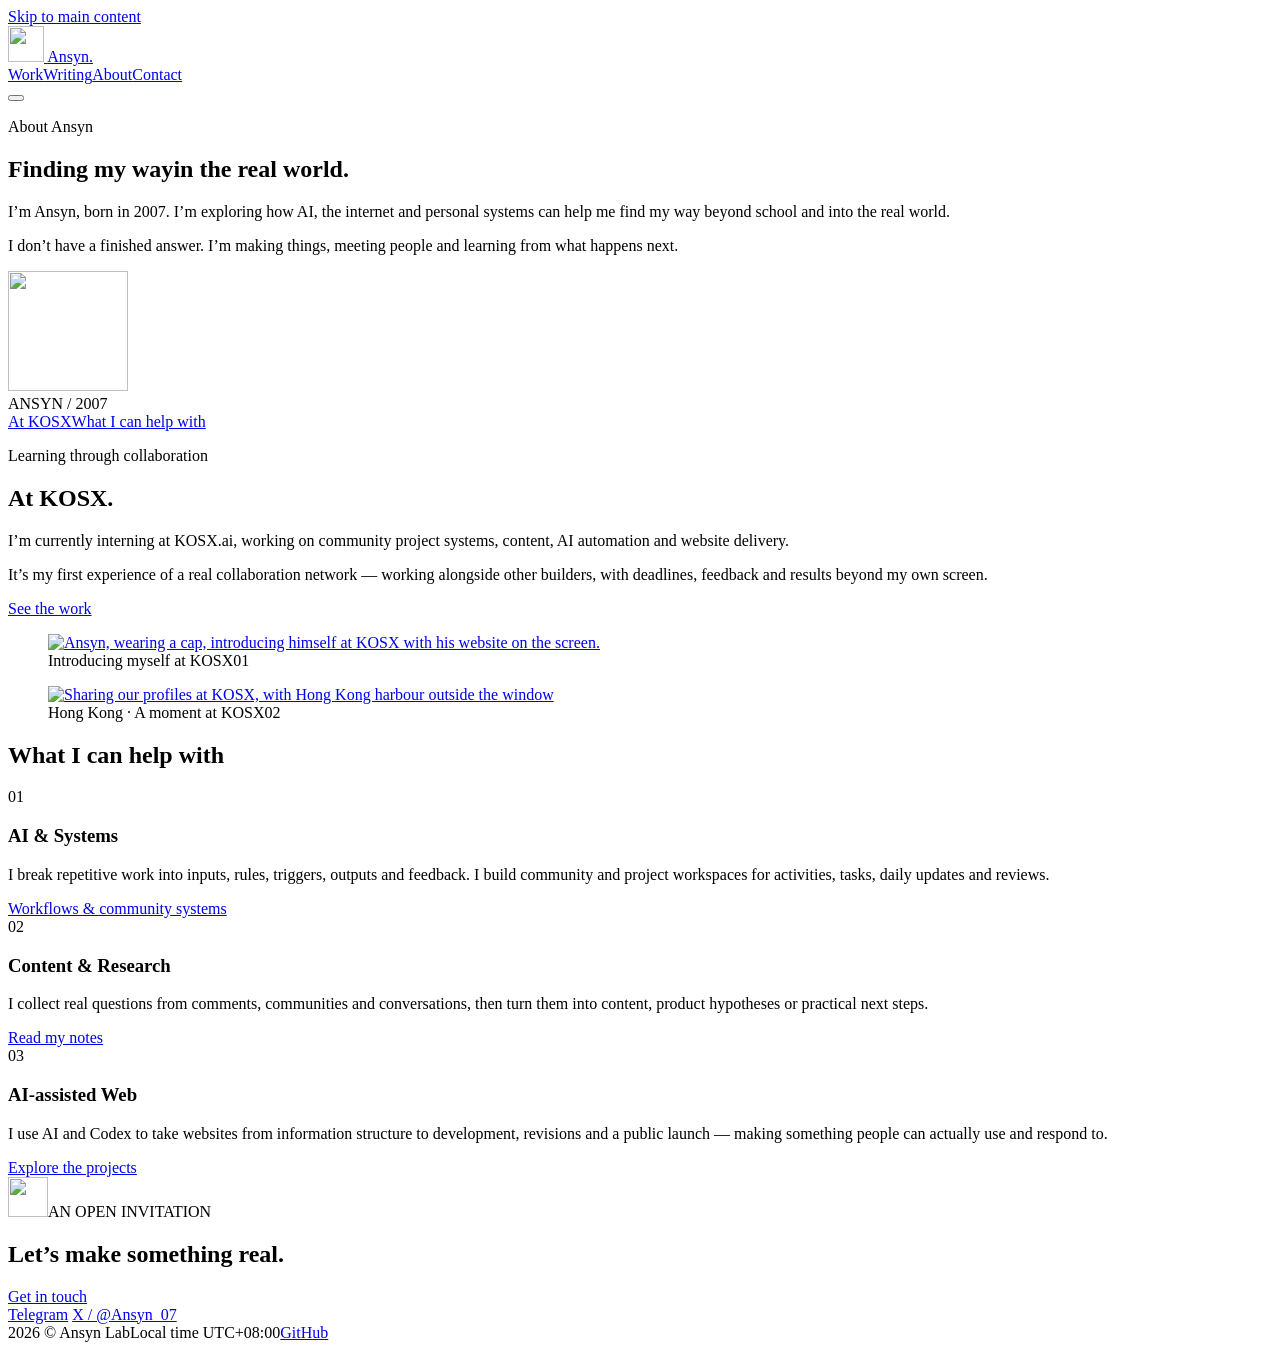
==== commit ec664f16: "Restore expressive interactions for local review" ====
--- a/about/index.html
+++ b/about/index.html
@@ -1,5 +1,5 @@
 <!DOCTYPE html><html lang="en" data-page-name-en="About" data-page-name-zh="关于">
-<head><meta charset="UTF-8"><meta name="viewport" content="width=device-width"><meta name="generator" content="Astro v5.18.2"><meta name="description" content="Born in 2007 and exploring the real world with AI. Learning systems, open-source experiments and collaboration at KOSX."><meta name="keywords" content="安寻, Ansyn, AI个人成长, 07后, 学习系统, Building in public, 个人系统, AI创业, Web3学习"><meta name="theme-color" content="#fdfdfd"><link rel="canonical" href="https://7-an.github.io/ansyn-lab-preview/about/"><link rel="icon" type="image/png" sizes="32x32" href="/ansyn-lab-preview/favicon-avatar-32.png"><link rel="icon" type="image/svg+xml" href="/ansyn-lab-preview/favicon-avatar.svg"><meta property="og:type" content="website"><meta property="og:locale" content="en_US"><meta property="og:site_name" content="Ansyn Lab"><meta property="og:title" content="About Ansyn | Ansyn Lab"><meta property="og:description" content="Born in 2007 and exploring the real world with AI. Learning systems, open-source experiments and collaboration at KOSX."><meta property="og:url" content="https://7-an.github.io/ansyn-lab-preview/about/"><meta property="og:image" content="https://7-an.github.io/ansyn-lab-preview/og.png"><meta name="twitter:card" content="summary_large_image"><meta name="twitter:title" content="About Ansyn | Ansyn Lab"><meta name="twitter:description" content="Born in 2007 and exploring the real world with AI. Learning systems, open-source experiments and collaboration at KOSX."><meta name="twitter:image" content="https://7-an.github.io/ansyn-lab-preview/og.png"><title>About Ansyn | Ansyn Lab</title><script>
+<head><meta charset="UTF-8"><meta name="viewport" content="width=device-width"><meta name="generator" content="Astro v5.18.2"><meta name="description" content="Born in 2007 and exploring the real world with AI. Learning systems, open-source experiments and collaboration at KOSX."><meta name="keywords" content="安寻, Ansyn, AI个人成长, 07后, 学习系统, Building in public, 个人系统, AI创业, Web3学习"><meta name="theme-color" content="#fdfdfd"><link rel="canonical" href="https://doublesq97-ui.github.io/ansyn-lab-preview/about/"><link rel="icon" type="image/png" sizes="32x32" href="/ansyn-lab-preview/favicon-avatar-32.png"><link rel="icon" type="image/svg+xml" href="/ansyn-lab-preview/favicon-avatar.svg"><meta property="og:type" content="website"><meta property="og:locale" content="en_US"><meta property="og:site_name" content="Ansyn Lab"><meta property="og:title" content="About Ansyn | Ansyn Lab"><meta property="og:description" content="Born in 2007 and exploring the real world with AI. Learning systems, open-source experiments and collaboration at KOSX."><meta property="og:url" content="https://doublesq97-ui.github.io/ansyn-lab-preview/about/"><meta property="og:image" content="https://doublesq97-ui.github.io/ansyn-lab-preview/og.png"><meta name="twitter:card" content="summary_large_image"><meta name="twitter:title" content="About Ansyn | Ansyn Lab"><meta name="twitter:description" content="Born in 2007 and exploring the real world with AI. Learning systems, open-source experiments and collaboration at KOSX."><meta name="twitter:image" content="https://doublesq97-ui.github.io/ansyn-lab-preview/og.png"><title>About Ansyn | Ansyn Lab</title><script>
       document.documentElement.classList.add("js");
       try { document.documentElement.lang = localStorage.getItem("ansyn-language") === "zh-CN" ? "zh-CN" : "en"; } catch { /* Use English when storage is unavailable. */ }
     </script><script>
@@ -29,9 +29,9 @@
           root.removeAttribute('data-page-transitioning');
         }, 6000);
       }
-    </script><script type="application/ld+json">{"@context":"https://schema.org","@type":"WebSite","name":"About Ansyn | Ansyn Lab","headline":"About Ansyn | Ansyn Lab","description":"Born in 2007 and exploring the real world with AI. Learning systems, open-source experiments and collaboration at KOSX.","url":"https://7-an.github.io/ansyn-lab-preview/about/","inLanguage":"en","author":{"@type":"Person","name":"安寻 Ansyn","url":"https://ansyn-lab.vercel.app","sameAs":["https://x.com/Ansyn_07","https://t.me/Ansyn_7"]}}</script><link rel="stylesheet" href="/ansyn-lab-preview/_astro/about.DKI-j1vG.css">
+    </script><script type="application/ld+json">{"@context":"https://schema.org","@type":"WebSite","name":"About Ansyn | Ansyn Lab","headline":"About Ansyn | Ansyn Lab","description":"Born in 2007 and exploring the real world with AI. Learning systems, open-source experiments and collaboration at KOSX.","url":"https://doublesq97-ui.github.io/ansyn-lab-preview/about/","inLanguage":"en","author":{"@type":"Person","name":"安寻 Ansyn","url":"https://ansyn-lab.vercel.app","sameAs":["https://x.com/Ansyn_07","https://t.me/Ansyn_7"]}}</script><link rel="stylesheet" href="/ansyn-lab-preview/_astro/about.DKI-j1vG.css">
 <link rel="stylesheet" href="/ansyn-lab-preview/_astro/about.D10Y-CHf.css">
-<link rel="stylesheet" href="/ansyn-lab-preview/_astro/about.BimzrErr.css"><meta name="robots" content="noindex, nofollow" /><link rel="stylesheet" href="/ansyn-lab-preview/ansyn-patch.css?v=11"><link rel="stylesheet" href="/ansyn-lab-preview/refinements/about.css?v=15"><script defer src="/ansyn-lab-preview/ansyn-patch.js?v=11"></script><link rel="stylesheet" href="/ansyn-lab-preview/refinements/interaction.css?v=15"><script defer src="/ansyn-lab-preview/refinements/interaction.js?v=15"></script></head>
+<link rel="stylesheet" href="/ansyn-lab-preview/_astro/about.BimzrErr.css"><meta name="robots" content="noindex, nofollow" /><link rel="stylesheet" href="/ansyn-lab-preview/ansyn-patch.css?v=20"><link rel="stylesheet" href="/ansyn-lab-preview/refinements/about.css?v=20"><script defer src="/ansyn-lab-preview/ansyn-patch.js?v=20"></script><link rel="stylesheet" href="/ansyn-lab-preview/refinements/interaction.css?v=20"><script defer src="/ansyn-lab-preview/refinements/interaction.js?v=20"></script><link rel="stylesheet" href="/ansyn-lab-preview/refinements/expressive.css?v=20"><script defer src="/ansyn-lab-preview/refinements/expressive.js?v=20"></script></head>
 <body>
 <dialog class="page-transition" data-page-transition aria-labelledby="page-transition-label" data-preserve-language data-lenis-prevent>
 <div class="page-transition-screen" aria-hidden="true">
@@ -45,7 +45,7 @@
   const transitionLabel = document.querySelector('[data-transition-label]');
   if (transitionLabel) transitionLabel.textContent = document.documentElement.dataset.transitionTitle || '';
 </script>
-<script type="module" src="/ansyn-lab-preview/_astro/PageTransition.astro_astro_type_script_index_0_lang.DJekW2u4.js"></script>  <a class="skip-link" href="#main-content">Skip to main content</a>  <main id="main-content">  <script>
+<script type="module" src="/ansyn-lab-preview/_astro/PageTransition.astro_astro_type_script_index_0_lang.DJekW2u4.js?v=20"></script>  <a class="skip-link" href="#main-content">Skip to main content</a>  <main id="main-content">  <script>
   if (new URLSearchParams(location.search).get("motion") === "reduce") document.documentElement.setAttribute("data-reduced", "");
 </script>
 <div class="about-page" lang="en">
@@ -82,6 +82,7 @@
 <p data-preserve-language data-ui-en="I’m Ansyn, born in 2007. I’m exploring how AI, the internet and personal systems can help me find my way beyond school and into the real world." data-ui-zh="我是安寻，生于 2007 年。我想看看，AI、互联网和个人系统，能帮我在校园之外走多远。">I’m Ansyn, born in 2007. I’m exploring how AI, the internet and personal systems can help me find my way beyond school and into the real world.</p>
 <p data-preserve-language data-ui-en="I don’t have a finished answer. I’m making things, meeting people and learning from what happens next." data-ui-zh="我还没有完整的答案。先动手做东西，去见人，再从发生的事情里学习。">I don’t have a finished answer. I’m making things, meeting people and learning from what happens next.</p>
 </div>
+<div class="about-mark" aria-hidden="true"><div class="about-orbit-ring"></div><div class="about-orbit-ring is-cross"></div><div class="about-orbit-face"><img src="/ansyn-lab-preview/ansyn-avatar-transparent.png" alt="" width="120" height="120"></div><span class="about-orbit-caption">ANSYN / 2007</span></div>
 <nav class="about-chapter-nav" aria-label="On this page"><a href="#kosx-chapter"><span class="chapter-dot" aria-hidden="true"></span><span data-preserve-language data-ui-en="At KOSX" data-ui-zh="KOSX 实践">At KOSX</span></a><a href="#capabilities"><span class="chapter-dot" aria-hidden="true"></span><span data-preserve-language data-ui-en="What I can help with" data-ui-zh="我能做什么">What I can help with</span></a></nav>
 </section>
 <section class="about-practice-story about-wide" data-screen-stop id="kosx-chapter" aria-labelledby="about-chapter-title">
@@ -98,7 +99,7 @@
 <h2 id="about-practices-title" data-preserve-language data-ui-en="What I can help with" data-ui-zh="我能做什么">What I can help with</h2>
 <div class="about-practice-grid">
 <article data-reveal><span class="about-number">01</span><div class="about-rule"></div><h3>AI &amp; Systems</h3><p>I break repetitive work into inputs, rules, triggers, outputs and feedback. I build community and project workspaces for activities, tasks, daily updates and reviews.</p><a class="about-inline-link" href="/ansyn-lab-preview/work/#kosx" data-preserve-language data-ui-en="Workflows &amp; community systems" data-ui-zh="工作流与社群系统">Workflows &amp; community systems</a></article>
-<article data-reveal><span class="about-number">02</span><div class="about-rule"></div><h3>Content &amp; Research</h3><p>I collect real questions from comments, communities and conversations, then turn them into content, product hypotheses or practical next steps.</p><a class="about-inline-link" href="/ansyn-lab-preview/kimi/" data-preserve-language data-ui-en="Read the Kimi case study" data-ui-zh="阅读 Kimi 案例">Read the Kimi case study</a></article>
+<article data-reveal><span class="about-number">02</span><div class="about-rule"></div><h3>Content &amp; Research</h3><p>I collect real questions from comments, communities and conversations, then turn them into content, product hypotheses or practical next steps.</p><a class="about-inline-link" href="/ansyn-lab-preview/writing/" data-preserve-language data-ui-en="Read my notes" data-ui-zh="阅读我的记录">Read my notes</a></article>
 <article data-reveal><span class="about-number">03</span><div class="about-rule"></div><h3>AI-assisted Web</h3><p>I use AI and Codex to take websites from information structure to development, revisions and a public launch — making something people can actually use and respond to.</p><a class="about-inline-link" href="/ansyn-lab-preview/work/" data-preserve-language data-ui-en="Explore the projects" data-ui-zh="浏览项目">Explore the projects</a></article>
 </div>
 </section>
@@ -110,7 +111,7 @@
 <div class="contact-main">
   <div class="contact-copy" data-reveal>
     <div class="contact-signature"><img src="/ansyn-lab-preview/ansyn-avatar-transparent.png" alt="" width="40" height="40"><span data-preserve-language data-ui-en="AN OPEN INVITATION" data-ui-zh="保持好奇，保持联系">AN OPEN INVITATION</span></div>
-    <h2 data-preserve-language data-ui-en="Let’s make something real." data-ui-zh="在真实世界 持续构建">Let’s make something real.</h2>
+    <h2 data-preserve-language data-ui-en="Let’s make something real." data-ui-zh="一起做点真实的东西">Let’s make something real.</h2>
   </div>
   <div class="contact-rail">
   <a class="contact-primary" href="https://t.me/Ansyn_7" target="_blank" rel="noopener noreferrer" data-soft-magnet>
